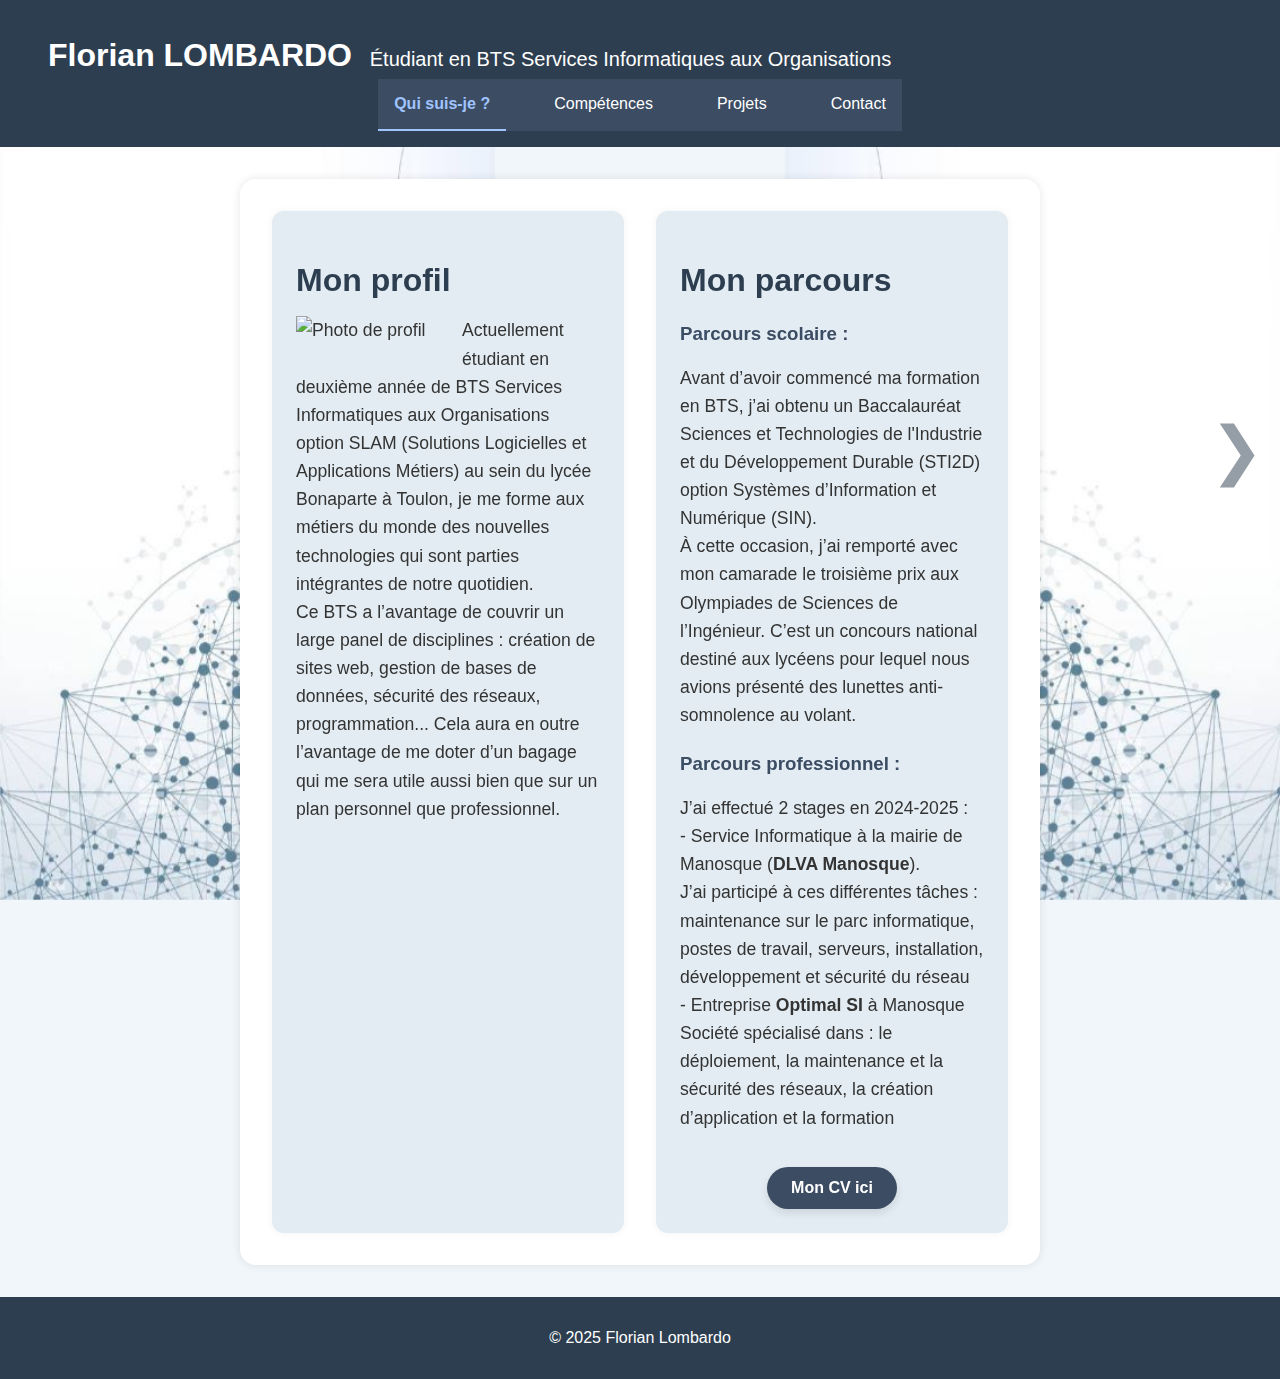
==== index.html @ ee07a056 "Version de départ de mon site" ====
<!DOCTYPE html>
<html lang="fr">
<head>
  <meta charset="UTF-8">
  <meta name="viewport" content="width=device-width, initial-scale=1.0">
  <title>Accueil</title>
  <link rel="stylesheet" href="style.css">
</head>
<body>

<img src="Sources\arrierePlanTexte\ModeleFond1.JPG" alt="Fond réseau droit" class="background-side-image right">
<img src="Sources\arrierePlanTexte\ModeleFond1.JPG" alt="Fond réseau gauche" class="background-side-image left">



  <header class="sticky-header">
  <div class="header-content">
    <h1>
  Florian LOMBARDO&nbsp; <span class="inline-subtitle">Étudiant en BTS Services Informatiques aux Organisations</span>
</h1>
    <nav>
      <ul class="menu">
        <li><a href="index.html" class="active">Qui suis-je ?</a></li>
        <li><a href="competences.html">Compétences</a></li>
        <li class="dropdown">
          <a href="projets.html">Projets</a>
        </li>
        <li><a href="contact.html">Contact</a></li>
      </ul>
    </nav>
  </div>
  </header>

  <div class="page-content">
  <main>
  <section>
    <div class="presentation double-column">
        <div class="column">
      <h2>Mon profil</h2>
      <p>
          <img src="Sources\Photo\photoProfil.JPG" alt="Photo de profil" class="photoProfil-img">
        Actuellement étudiant en deuxième année de BTS Services Informatiques aux
        Organisations option SLAM (Solutions Logicielles et Applications Métiers)
        au sein du lycée Bonaparte à Toulon, je me forme aux métiers du monde des
        nouvelles technologies qui sont parties intégrantes de notre quotidien. <br/>
        Ce BTS a l’avantage de couvrir un large panel de disciplines : création de sites web,
        gestion de bases de données, sécurité des réseaux, programmation...  Cela aura en outre
        l’avantage de me doter d’un bagage qui me sera utile aussi bien que sur un plan personnel
        que professionnel.
      </p>
        </div>
        
        <div class="column">
      <h2>Mon parcours</h2>
      <h3>Parcours scolaire :</h3>
      <p>
        Avant d’avoir commencé ma formation en BTS, j’ai obtenu un Baccalauréat
        Sciences et Technologies de l'Industrie et du Développement Durable (STI2D)
        option Systèmes d’Information et Numérique (SIN). <br/> À cette occasion, j’ai
        remporté avec mon camarade le troisième prix aux Olympiades de Sciences de l’Ingénieur.
        C’est un concours national destiné aux lycéens pour lequel nous avions présenté des
        lunettes anti-somnolence au volant. 
      </p>
      <h3>Parcours professionnel :</h3>
      <p>
        J’ai effectué 2 stages en 2024-2025 :<br/>
        - Service Informatique à la mairie de Manosque (<strong>DLVA Manosque</strong>).<br/>
        J’ai participé à ces différentes tâches : maintenance sur le parc
        informatique, postes de travail, serveurs, installation, développement
        et sécurité du réseau <br/>
        - Entreprise <strong>Optimal SI</strong> à Manosque<br/> Société
        spécialisé dans : le déploiement, la maintenance et la sécurité des réseaux,
        la création d’application et la formation
      </p>
      <br/>
      <center>
          <a href="Sources/CV/CV Stage 2ème année BTS SIO option SLAM.pdf" download class="btn-cv">Mon CV ici</a>
      </center>
      </div>
    </div>
  </section>
</main>

    
    
   
  <div class="navigation-buttons">
  <a class="nav-arrow right" href="competences.html">&#10095;</a>
</div>

    
  <footer>
    <p>&copy; 2025 Florian Lombardo</p>
  </footer>
  </div>
</body>
</html>
---- style.css ----
body {
  font-family: 'Poppins', sans-serif;
  margin: 0;
  background-color: #f0f6f9;
  color: #333;
}





header {
  background-color: #2d3e50;
  color: white;
  padding: 1rem;
  text-align: center;
}

/* MENU sticky */
nav {
  position: sticky;
  top: 0;
  background-color: #3b4c63;
  z-index: 1000;
}

nav ul.menu {
  list-style: none;
  padding: 0;
  display: flex;
  justify-content: center;
  gap: 2rem;
  margin: 0;
}

nav ul.menu li {
  position: relative;
}

nav ul.menu li a {
  text-decoration: none;
  color: white;
  padding: 1rem;
  display: block;
}

nav ul.menu li a:hover {
  background-color: #567;
  border-radius: 5px;
}

/* MENU déroulant */
.dropdown-content {
  display: none;
  position: absolute;
  background-color: #4c607a;
  min-width: 160px;
  z-index: 1;
  top: 100%;
}

.dropdown-content li {
  border-bottom: 1px solid #567;
}

.dropdown-content li a {
  padding: 0.8rem;
}

.dropdown:hover .dropdown-content {
  display: block;
}

/* ACTIVE link sur la page */
.menu a.active {
  border-bottom: 2px solid #a0c4ff;
  color: #a0c4ff;
  font-weight: bold;
  transition: all 0.3s ease;
}

/* TITRES uniformes */
h2 {
  font-size: 2rem;
  color: #2d3e50;
  margin-bottom: 2rem;
  text-align: center;
}

/* ZONE PRINCIPALE */
main {
  /*padding: 2rem;*/
  margin: 0 auto;
  max-width: 1000px;
  text-align: justify;
}

/* FOOTER */
footer {
  background-color: #2d3e50;
  color: white;
  text-align: center;
  padding: 1rem;
  margin-top: 2rem;
  z-index: 0;
}

/* FORMULAIRE CONTACT */
.contact-form {
  display: flex;
  flex-direction: column;
  gap: 1rem;
  max-width: 600px;
  margin: 0 auto;
}

.contact-form input,
.contact-form textarea {
  padding: 0.8rem;
  border: 1px solid #ccc;
  border-radius: 8px;
}

.contact-form button {
  background-color: #3b4c63;
  color: white;
  padding: 1rem;
  border: none;
  border-radius: 8px;
  cursor: pointer;
}

.contact-form button:hover {
  background-color: #567;
}

/* FLÈCHES (navigation entre pages) */
.navigation-buttons {
  position: fixed;
  top: 50%;
  left: 0;
  right: 0;
  display: flex;
  justify-content: space-between;
  transform: translateY(-50%);
  z-index: 1000;
  pointer-events: none;
  padding: 0 1rem;
}

.nav-arrow {
  pointer-events: auto;
  font-size: 4rem;
  color: #2d3e50;
  text-decoration: none;
  opacity: 0.5;
  transition: transform 0.3s, color 0.3s, opacity 0.3s;
}

.nav-arrow:hover {
  transform: scale(1.2);
  color: #a0c4ff;
  opacity: 1;
}

.nav-arrow.left {
  position: fixed;
  top: 50%;
  left: 1rem;
  transform: translateY(-50%);
}

.nav-arrow.right {
  position: fixed;
  top: 50%;
  right: 1rem;
  transform: translateY(-50%);
}

/* PRÉSENTATION */

.presentation {
  max-width: 800px;
  margin: 2rem auto 0 auto;
  text-align: left;
  background-color: #ffffff; /* fond blanc opaque */
  padding: 2rem;
  border-radius: 16px;
  box-shadow: 0 0 10px rgba(0, 0, 0, 0.1); /* ombre douce, sans transparence visible du fond */
}


.presentation h2 {
  margin-bottom: 1rem;
  color: #2d3e50;
}

.presentation p {
  font-size: 1.1rem;
  line-height: 1.6;
}

/* FLÈCHE pour scroller vers le bas */
.scroll-arrow {
      position: fixed;
      bottom: 20px;
      left: 50%;
      transform: translateX(-50%);
      font-size: 3rem;
      color: rgba(0, 0, 0, 0.5);
      text-decoration: none;
      z-index: 1000;
      transition: color 0.3s, transform 0.3s;
    }

    .scroll-arrow:hover {
      color: rgba(0, 0, 0, 0.8);
      transform: translateX(-50%) scale(1.2);
    }

.scroll-down {
  position: absolute;
  bottom: 2rem;
  left: 50%;
  transform: translateX(-50%);
  z-index: 10;
}

/* SECTIONS */
section {
  position: relative;
  /*min-height: 100vh;*/
 /* padding: 4rem 2rem;*/
  display: flex;
  flex-direction: column;
  justify-content: center;
  align-items: center;
  scroll-margin-top: 100px;
}

/* SCROLL DOUX */
html {
  scroll-behavior: smooth;
}

* {
  box-sizing: border-box;
}


.sticky-header {
  position: sticky;
  top: 0;
  background-color: #2d3e50; /* même fond que ton header */
  z-index: 1000;
}

.header-content {
  display: flex;
  flex-direction: column;
  align-items: center;
}

.header-content h1 {
  align-self: flex-start;
  padding-left: 2rem; /* décale à gauche comme le menu */
  margin-bottom: 0.3rem;
}


.header-content .subtitle {
  margin-top: 0; /* supprime l’espace au-dessus du sous-titre */
  font-size: 1rem; /* au cas où tu veux un texte plus petit */
}


.nav-arrow.floating {
  position: fixed;
  bottom: 2rem;
  left: 50%;
  transform: translateX(-50%) rotate(90deg); /* Flèche vers le bas */
  color: #2d3e50;
  font-size: 4rem;
  text-decoration: none;
  z-index: 1000;
  transition: transform 0.3s, color 0.3s, opacity 0.3s;
  opacity: 0.5; /* un peu transparent par défaut */
}

.nav-arrow.floating:hover {
  transform: translateX(-50%) rotate(90deg) scale(1.2); /* Zoom au survol */
  color: #a0c4ff;
  opacity: 1;
}

.nav-arrow.down {
  position: fixed;
  bottom: 2rem;
  left: 50%;
  transform: translateX(-50%) rotate(90deg); /* flèche vers le bas */
  font-size: 4rem;
  color: #2d3e50;
  text-decoration: none;
  z-index: 1000;
  opacity: 0.5;
  transition: transform 0.3s, color 0.3s, opacity 0.3s;
  pointer-events: auto;
}

.nav-arrow.down:hover {
  transform: translateX(-50%) rotate(90deg) scale(1.2);
  color: #a0c4ff;
  opacity: 1;
}



.nolark-img {
  float: left;
  width: 400px; /* à ajuster selon la distance jusqu'à "c" */
  height: auto;
  margin-right: 1rem;   /* espace entre l’image et le texte */
  margin-bottom: 0.5rem;
}

.nolark-paragraph {
  text-align: justify;
  line-height: 1.6;
}

.rightNolark-img {
  float: right;
  width: 400px; /* ajustable pour tomber pile sur "création de" */
  height: auto;
  margin-left: 1rem;
  margin-bottom: 0.5rem;
}


.gsb-img {
  float: left;
  width: 500px;
  height: auto;
  margin-right: 1rem;
  margin-bottom: 0.5rem;
}

.gsb-paragraph {
  text-align: justify;
  line-height: 1.6;
}


.rightGSB-img {
  float: right;
  width: 400px;
  height: auto;
  margin-left: 1rem;
  margin-bottom: 0.5rem;
}



.cgb-img {
  float: left;
  width: 175px;
  height: auto;
  margin-right: 1rem;
  margin-bottom: 0.5rem;
}

.cgb-paragraph {
  text-align: justify;
  line-height: 1.6;
}


.photoProfil-img {
  float: left;
  width: 150px;
  height: auto;
  margin-right: 1rem;
  margin-bottom: 0.5rem;
}




/* Supprimer toute marge supérieure non désirée sur la page Contact */
body.contact-page main:first-of-type {
  margin-top: 0.3rem;
}
/*
body.contact-page main:first-of-type {
  padding-top: 0 !important;
}


body.contact-page section:first-of-type {
  margin-top: 0 !important;
}


body.contact-page section:first-of-type {
  padding-top: 0 !important;
}


body.contact-page h2:first-of-type {
  margin-top: 0 !important;
}


body.contact-page h2:first-of-type {
  padding-top: 0 !important;
}

*/


/* Mise en page en colonnes pour la section présentation */
.presentation.double-column {
  display: flex;
  gap: 2rem;
  justify-content: space-between;
  align-items: flex-start;
  flex-wrap: wrap;
}

.presentation.double-column .column {
  flex: 1;
  min-width: 300px;
}

.presentation.double-column h2 {
  text-align: left;
}

.presentation.double-column h3 {
  margin-top: 1.5rem;
  color: #3b4c63;
}


/* Appliquer un fond léger uniquement à la colonne "Mon parcours" */
/* Appliquer un fond aux deux colonnes */
.presentation.double-column .column {
  background-color: #e2ecf2;
  padding: 1.5rem;
  border-radius: 12px;
  box-shadow: 0 0 8px rgba(0, 0, 0, 0.05);
}



.sous-titre {
  align-self: flex-start;
  padding-left: 2rem; /* identique à l'alignement du menu */
  margin-top: 0.5rem;
  font-size: 1.25rem; /* tu peux ajuster selon ta préférence */
  color: white; /* à adapter selon ton fond */
}





.presentation.double-column {
  display: flex;
  gap: 2rem;
  justify-content: space-between;
  align-items: stretch; /* étend les deux colonnes à la même hauteur */
  flex-wrap: wrap;
}


.presentation.double-column .column {
  flex: 1;
  min-width: 300px;
}



.background-side-image {
  position: fixed;
  top: 0;
  height: 100vh;
  width: auto;
  z-index: -1; /* En arrière-plan */
  pointer-events: none;
  opacity: 1; /* Pleine opacité */
}

.background-side-image.right {
  right: 0;
  max-width: 40vw; /* Ajuste selon le rendu souhaité */
}


.background-side-image.left {
  left: 0;
  transform: scaleX(-1); /* Effet miroir */
  max-width: 40vw;
}



.inline-subtitle {
  font-weight: normal; /* Pour ne pas écraser le nom */
  font-size: 20px;
}



.btn-cv {
  display: inline-block;
  padding: 0.75rem 1.5rem;
  background-color: #3b4c63; /* Couleur principale du site */
  color: white;
  border: none;
  border-radius: 50px; /* Arrondi bien rond */
  font-size: 1rem;
  text-decoration: none;
  font-weight: bold;
  transition: background-color 0.3s, transform 0.3s;
  box-shadow: 0 4px 8px rgba(0, 0, 0, 0.1);
}

.btn-cv:hover {
  background-color: #567; /* Couleur au survol */
  transform: scale(1.05);
}

/*
@media only screen and (max-width: 600px) {
  body {
    background-color: black;
  }
}

*/

/* ===== RESPONSIVE : Garde le menu horizontal ===== */
@media (max-width: 768px) {
  nav ul.menu {
    flex-wrap: wrap;
    justify-content: center;
    gap: 1rem;
  }

  .presentation.double-column {
    flex-direction: column;
    gap: 1.5rem;
  }

  .presentation.double-column .column {
    width: 100%;
    padding: 1rem;
  }

  .photoProfil-img,
  .nolark-img,
  .rightNolark-img,
  .gsb-img,
  .rightGSB-img,
  .cgb-img {
    float: none;
    display: block;
    margin: 0 auto 1rem auto;
    max-width: 90%;
  }

  .background-side-image {
    display: none; /* Masquer les images décoratives latérales */
  }

  .nav-arrow {
    font-size: 3rem;
  }

  .btn-cv {
    font-size: 0.9rem;
    padding: 0.6rem 1.2rem;
  }

  h2 {
    font-size: 1.5rem;
  }

  .header-content h1 {
    font-size: 1.3rem;
    text-align: center;
    padding-left: 0;
  }

  .inline-subtitle {
    font-size: 0.95rem;
    display: block;
    margin-top: 0.5rem;
    text-align: center;
  }
}
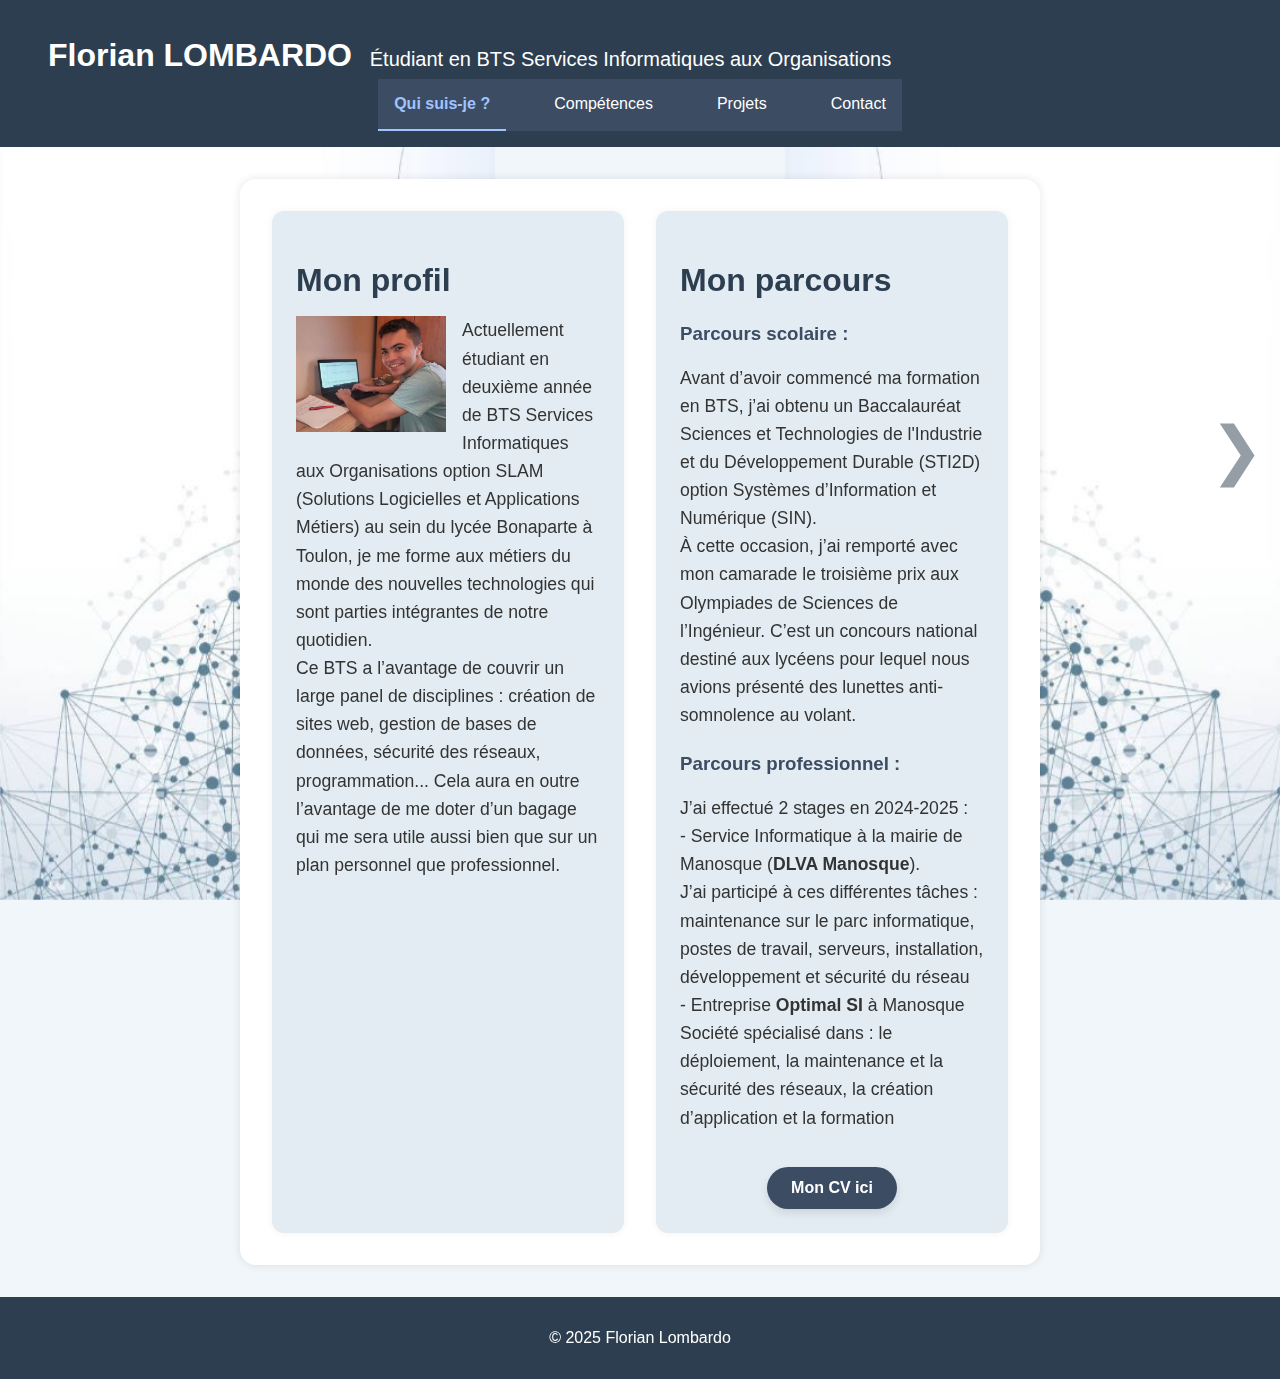
==== commit 18f88542: "Problème résolu ! Le problème venait de la casse de JPG ! JPG --> jpg" ====
--- a/index.html
+++ b/index.html
@@ -38,7 +38,7 @@
         <div class="column">
       <h2>Mon profil</h2>
       <p>
-          <img src="Sources\Photo\photoProfil.JPG" alt="Photo de profil" class="photoProfil-img">
+          <img src="Sources\Photo\photoProfil.jpg" alt="Photo de profil" class="photoProfil-img">
         Actuellement étudiant en deuxième année de BTS Services Informatiques aux
         Organisations option SLAM (Solutions Logicielles et Applications Métiers)
         au sein du lycée Bonaparte à Toulon, je me forme aux métiers du monde des
